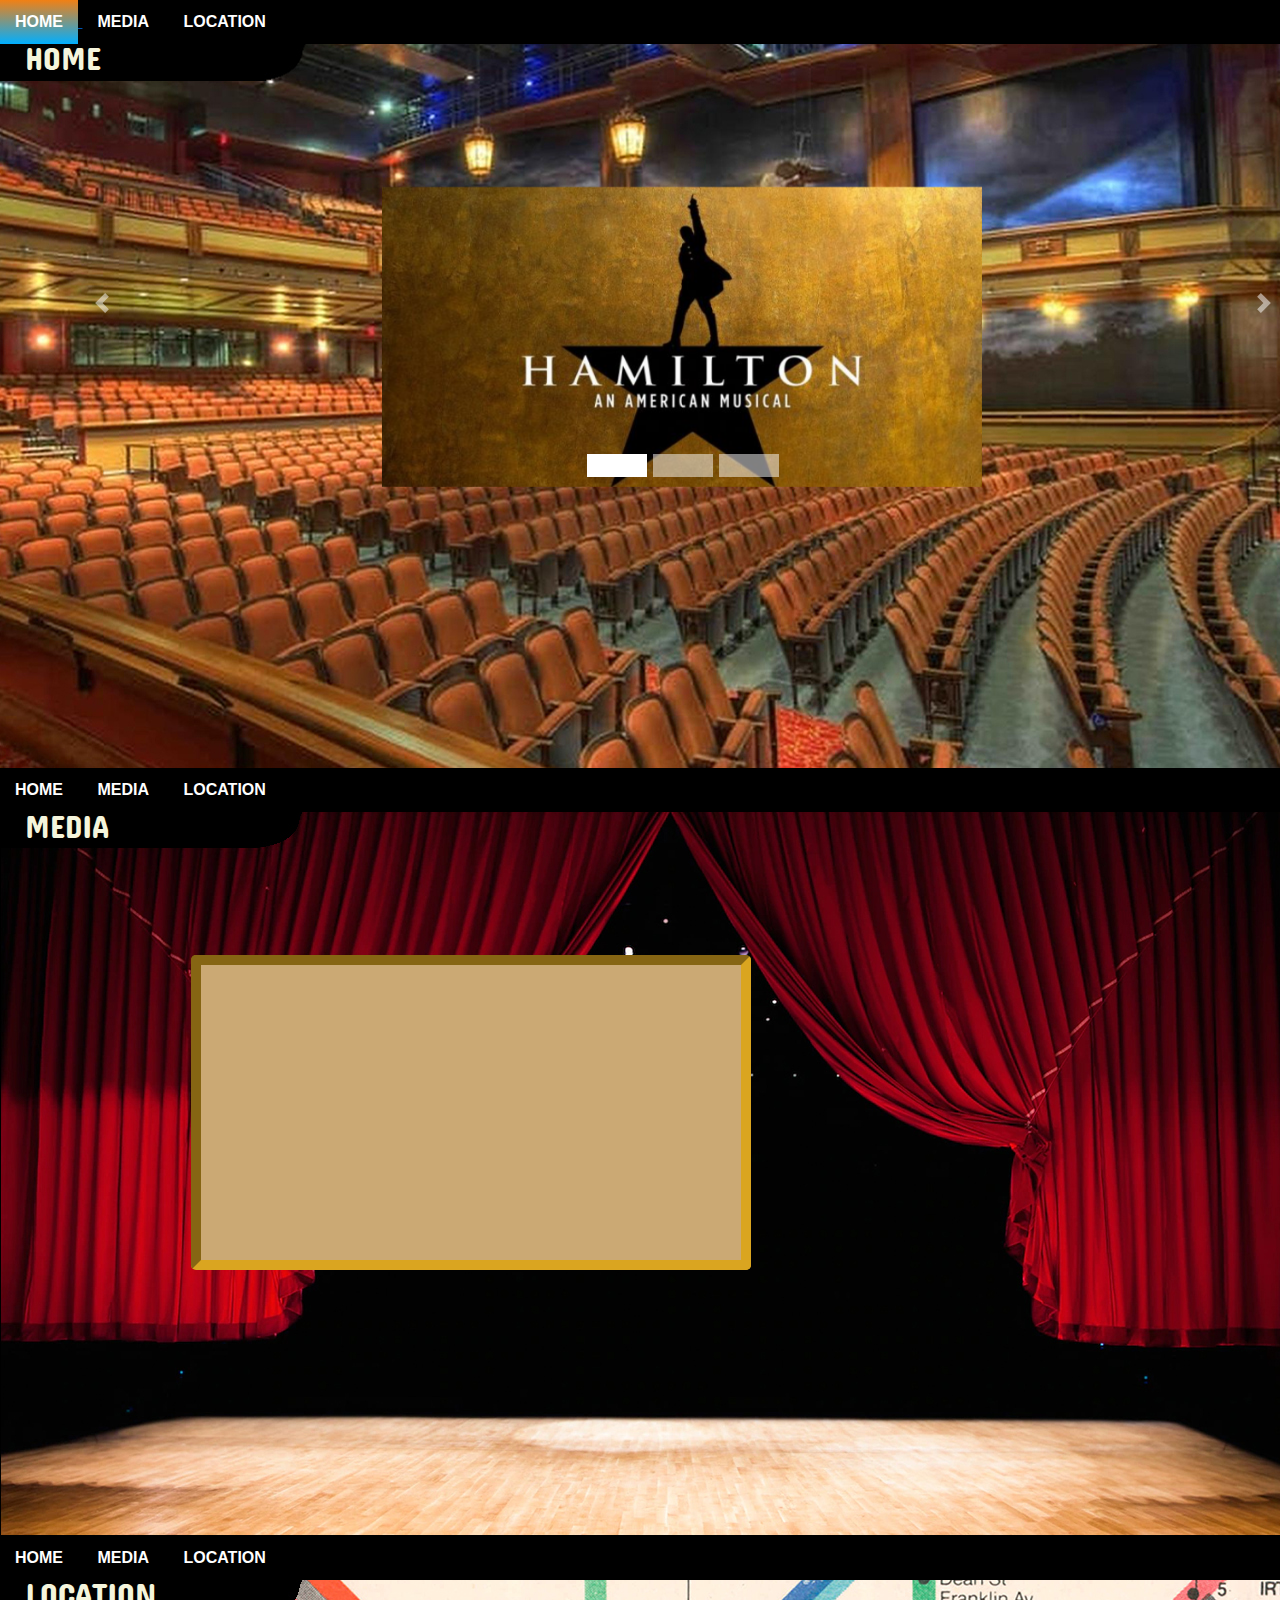
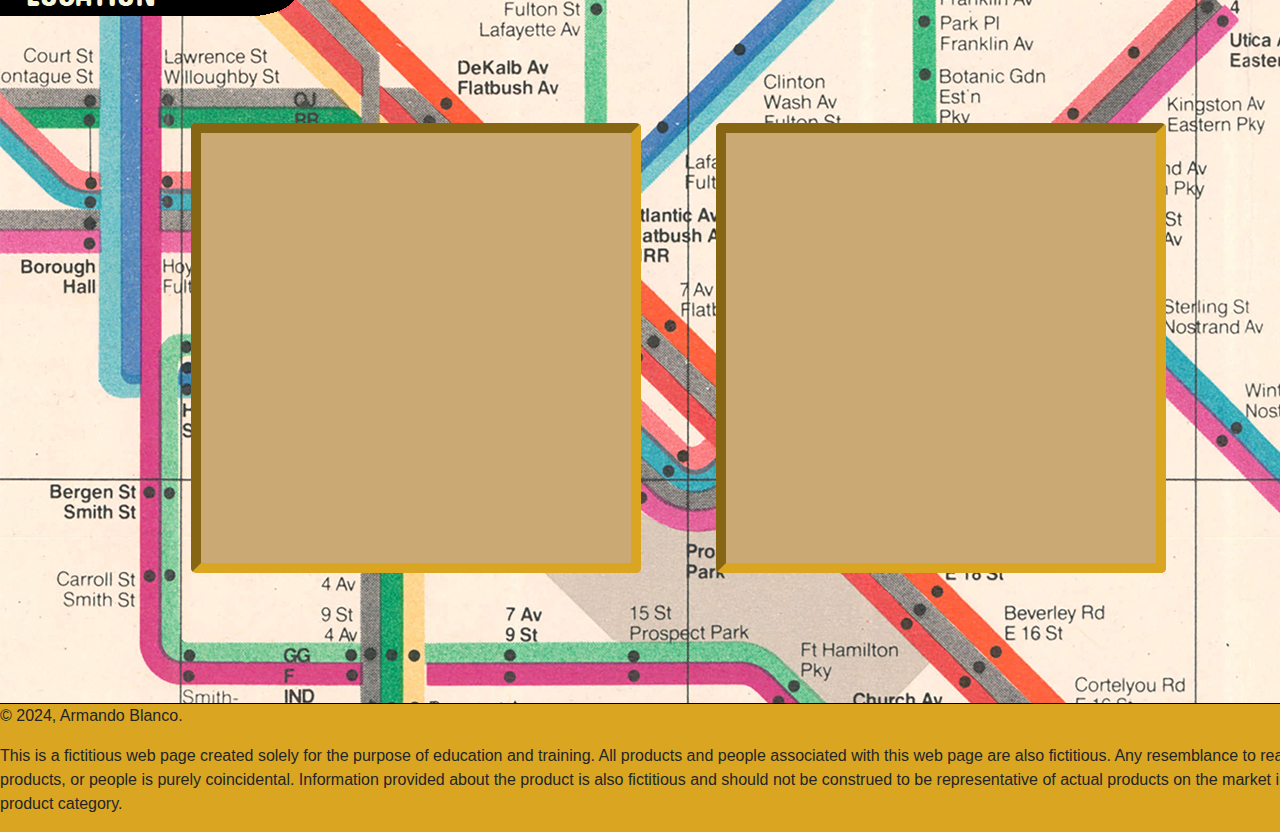
==== gra1144cp4armandoblanco2024/index.html @ cc16aac5 "Add files via upload" ====
<!doctype html>
<html>
<head>
<meta charset="UTF-8">
<title>Broadway Theater, New York| armando blanco2024</title>
	
	<title>Bootstrap Example</title>
  <meta charset="utf-8">
  <meta name="viewport" content="width=device-width, initial-scale=1">
  <link rel="stylesheet" href="https://cdn.jsdelivr.net/npm/bootstrap@4.6.2/dist/css/bootstrap.min.css">
  <script src="https://cdn.jsdelivr.net/npm/jquery@3.7.1/dist/jquery.slim.min.js"></script>
  <script src="https://cdn.jsdelivr.net/npm/popper.js@1.16.1/dist/umd/popper.min.js"></script>
  <script src="https://cdn.jsdelivr.net/npm/bootstrap@4.6.2/dist/js/bootstrap.bundle.min.js"></script>
	
	
	<link rel="preconnect" href="https://fonts.googleapis.com">
<link rel="preconnect" href="https://fonts.gstatic.com" crossorigin>
<link href="https://fonts.googleapis.com/css2?family=Concert+One&display=swap" rel="stylesheet">
<style type="text/css">
body {
	margin: 0;
	background-color:goldenrod;		
}
wrapper {
	width: 1366px;
	margin: 0 auto;
	display: block;
		
}
section {
	height: 768px;
	
	margin:auto;
}
nav {
	
	background-color: black;
}
ul {
	padding: 0px;
	margin: 0px;
}
li {
	display: inline-block;
	padding: 10px 15px;
	font-family: Helvetica;
	color: white;
	font-weight: bold;
}
li:hover {
	background-image: background-image: -webkit-linear-gradient(270deg,rgba(241,128,20,1.00) 0%,rgba(0,175,255,1.00) 100%);
	background-image: -moz-linear-gradient(270deg,rgba(241,128,20,1.00) 0%,rgba(0,175,255,1.00) 100%);
	background-image: -o-linear-gradient(270deg,rgba(241,128,20,1.00) 0%,rgba(0,175,255,1.00) 100%);
	background-image: linear-gradient(180deg,rgba(241,128,20,1.00) 0%,rgba(0,175,255,1.00) 100%);
}
#home {
	background-image: url("theater.jpg");
	
}
#media{
	background-image: url("stage.jpg")
	
	}
#location{
	background-image: url("map.jpg")

	}
h2 {
	
	height:80px;
	width:1366px;
	margin: -5px 25px 0;
	padding: 0;
	font-family: "Concert One", sans-serif;
	font-size: xx-large;
	color: beige;
	
}

iframe{
	display:inline-block;
	margin: 5% 14%;
	border-width: 10px;
	border-color: #DAA520;
	border-radius: 5px;
	background-color: #CBA974;
	}
	
footer{
	width:1366px;
	margin: auto;
	}
	
		
	.carousel-inner img {
	margin-left: 28%;
	margin-top: 5%;	
	margin-right: 25%;
    width: 600px;
    height: 300px;
  }
	
</style>
</head>

<body>
<wrapper>
<header></header>
	
<section id="home">
  <nav>
    <ul>
      <a href="#home">
      <li>HOME</li>
      </a>
      <a href="#media">
      <li>MEDIA</li>
      </a>
      <a href="#location">
      <li>LOCATION</li>
      </a>
    </ul>
  </nav>
	<h2>HOME</h2>
	
	<div id="demo" class="carousel slide" data-ride="carousel">

  <!-- Indicators -->
  <ul class="carousel-indicators">
    <li data-target="#demo" data-slide-to="0" class="active"></li>
    <li data-target="#demo" data-slide-to="1"></li>
    <li data-target="#demo" data-slide-to="2"></li>
  </ul>
  
  <!-- The slideshow -->
  <div class="carousel-inner">
    <div class="carousel-item active">
      <img src="hamilton.jpg" alt="Los Angeles" width="600" height="250">
    </div>
    <div class="carousel-item">
      <img src="wicked.jpg" alt="Chicago" width="600" height="250">
    </div>
    <div class="carousel-item">
      <img src="newsies.webp" alt="New York" width="600" height="250">
    </div>
  </div>
  
  <!-- Left and right controls -->
  <a class="carousel-control-prev" href="#demo" data-slide="prev">
    <span class="carousel-control-prev-icon"></span>
  </a>
  <a class="carousel-control-next" href="#demo" data-slide="next">
    <span class="carousel-control-next-icon"></span>
  </a>
</div>
	
</section>
	
<section id="media">
  <nav>
    <ul>
      <a href="#home">
      <li>HOME</li>
      </a>
      <a href="#media">
      <li>MEDIA</li>
      </a>
      <a href="#location">
      <li>LOCATION</li>
      </a>
    </ul>
  </nav>
	<h2>MEDIA</h2>
	<iframe width="560" height="315" src="https://www.youtube.com/embed/323v_FtWqvo?si=F3NWPYlAeRacxbxZ" title="YouTube video player" frameborder="0" allow="accelerometer; autoplay; clipboard-write; encrypted-media; gyroscope; picture-in-picture; web-share" referrerpolicy="strict-origin-when-cross-origin" allowfullscreen></iframe>
</section>
	
<section id="location">
  <nav>
    <ul>
      <a href="#home">
      <li>HOME</li>
      </a>
      <a href="#media">
      <li>MEDIA</li>
      </a>
      <a href="#location">
      <li>LOCATION</li>
      </a>
    </ul>
  </nav>
	<h2>LOCATION</h2>
<iframe src="https://www.google.com/maps/embed?pb=!1m18!1m12!1m3!1d3021.9443753612454!2d-73.98763145640976!3d40.76324814316389!2m3!1f0!2f0!3f0!3m2!1i1024!2i768!4f13.1!3m3!1m2!1s0x89c2585665784711%3A0x5bbfed74cc606bf6!2sBroadway%20Theatre!5e0!3m2!1sen!2sus!4v1728077493712!5m2!1sen!2sus" style="margin-right: 25px" width="450" height="450"  allowfullscreen="" loading="lazy" referrerpolicy="no-referrer-when-downgrade"></iframe>

<iframe src="https://calendar.google.com/calendar/embed?height=600&wkst=1&ctz=America%2FNew_York&bgcolor=%23ffffff&title=Broadway%20Theater&src=YXJtYW5kbzQwMC5iY0BnbWFpbC5jb20&src=YWRkcmVzc2Jvb2sjY29udGFjdHNAZ3JvdXAudi5jYWxlbmRhci5nb29nbGUuY29t&src=MmY0MmIwYWYxY2VmZDI5NjJiMGRhODY1Yjg2NDNiOTc5NmU0NWM2NjdlMDdmODhkYTRlMjQ1MTg5Mjg3YjhkNEBncm91cC5jYWxlbmRhci5nb29nbGUuY29t&src=ZW4udXNhI2hvbGlkYXlAZ3JvdXAudi5jYWxlbmRhci5nb29nbGUuY29t&color=%237986CB&color=%2333B679&color=%23616161&color=%230B8043" style="margin-left: 45px" width="450" height="450" frameborder="0" scrolling="no"></iframe>
	
</section>
	
<footer>
<p>© 2024, Armando Blanco.</p>
<p>This is a fictitious web page created solely for the purpose of education and training. All products and people associated with this web page are also fictitious. Any resemblance to real brands, products, or people is purely coincidental. Information provided about the product is also fictitious and should not be construed to be representative of actual products on the market in a similar product category.</p>
</footer>
</wrapper>
	
</body>
</html>
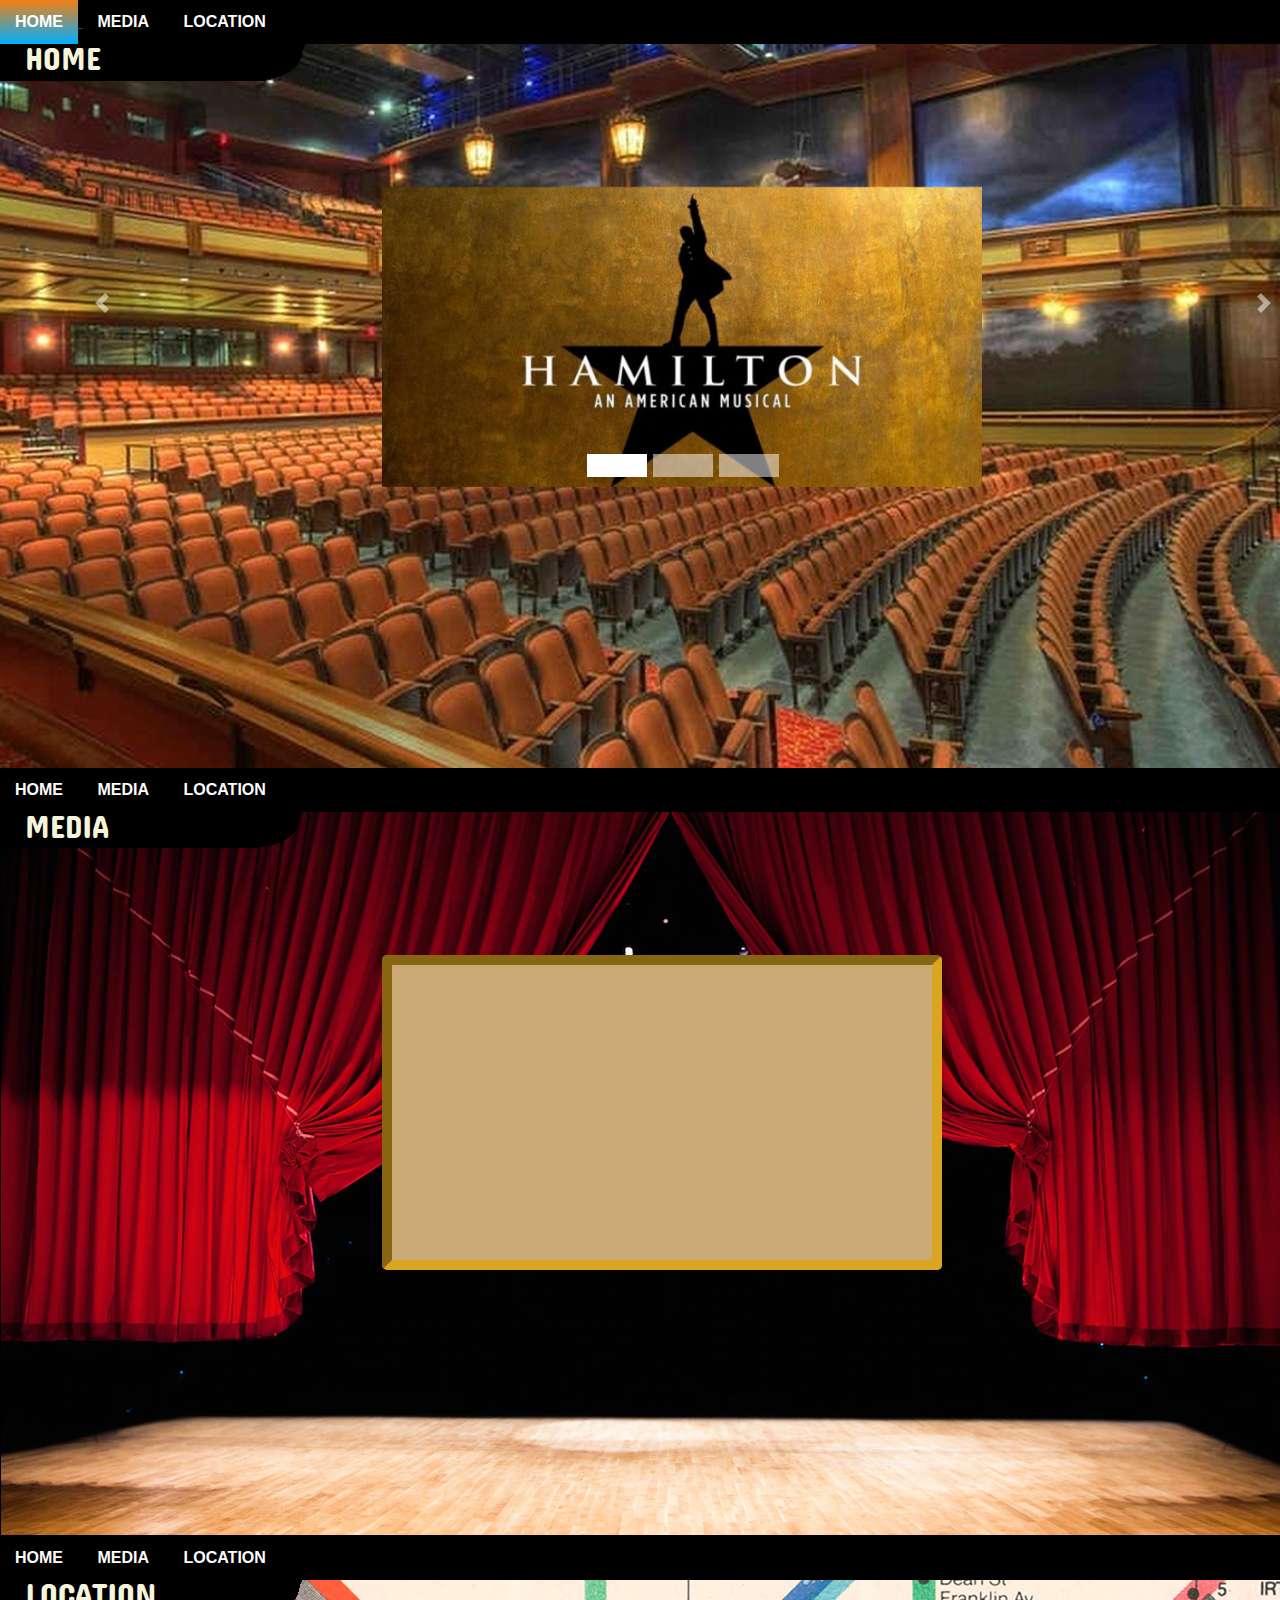
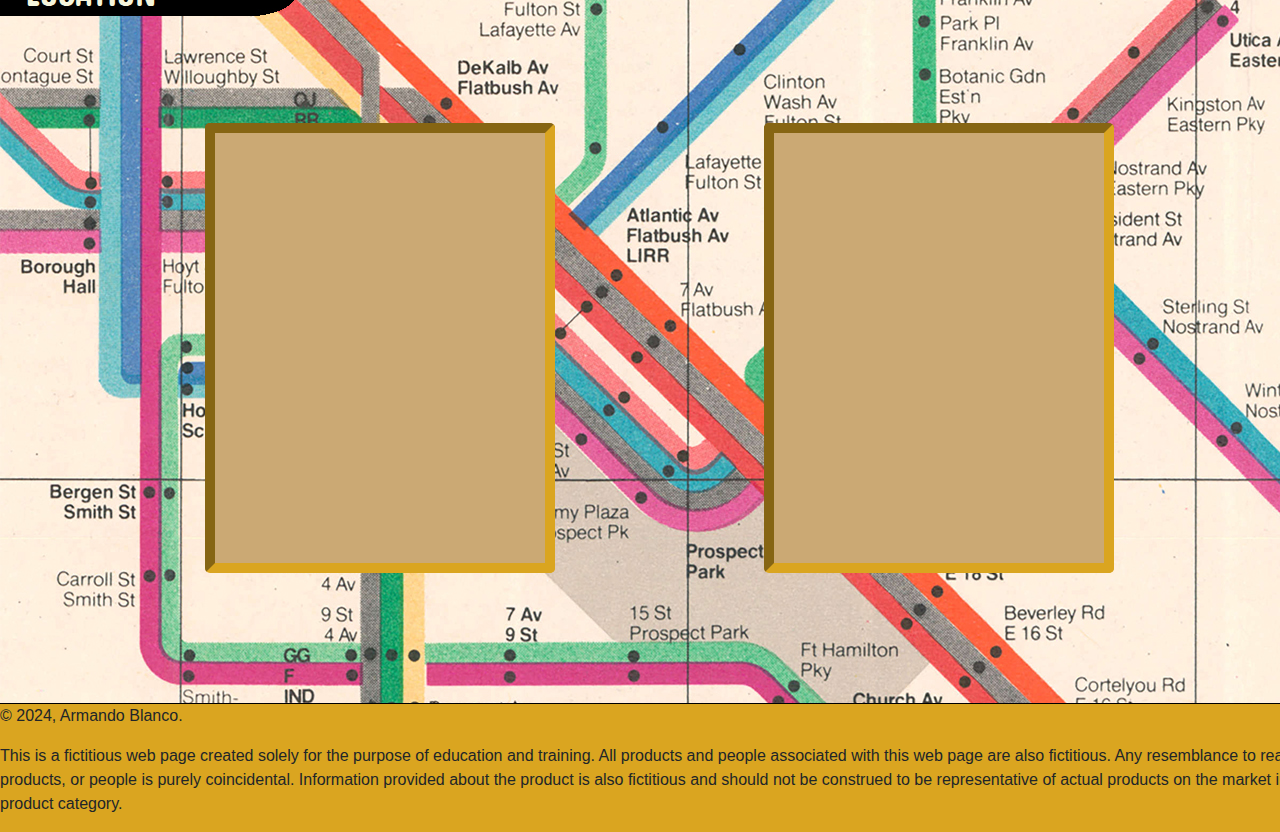
==== commit 9c372372: "Add files via upload" ====
--- a/gra1144cp4armandoblanco2024/index.html
+++ b/gra1144cp4armandoblanco2024/index.html
@@ -1,205 +1,205 @@
-<!doctype html>
-<html>
-<head>
-<meta charset="UTF-8">
-<title>Broadway Theater, New York| armando blanco2024</title>
-	
-	<title>Bootstrap Example</title>
-  <meta charset="utf-8">
-  <meta name="viewport" content="width=device-width, initial-scale=1">
-  <link rel="stylesheet" href="https://cdn.jsdelivr.net/npm/bootstrap@4.6.2/dist/css/bootstrap.min.css">
-  <script src="https://cdn.jsdelivr.net/npm/jquery@3.7.1/dist/jquery.slim.min.js"></script>
-  <script src="https://cdn.jsdelivr.net/npm/popper.js@1.16.1/dist/umd/popper.min.js"></script>
-  <script src="https://cdn.jsdelivr.net/npm/bootstrap@4.6.2/dist/js/bootstrap.bundle.min.js"></script>
-	
-	
-	<link rel="preconnect" href="https://fonts.googleapis.com">
-<link rel="preconnect" href="https://fonts.gstatic.com" crossorigin>
-<link href="https://fonts.googleapis.com/css2?family=Concert+One&display=swap" rel="stylesheet">
-<style type="text/css">
-body {
-	margin: 0;
-	background-color:goldenrod;		
-}
-wrapper {
-	width: 1366px;
-	margin: 0 auto;
-	display: block;
-		
-}
-section {
-	height: 768px;
-	
-	margin:auto;
-}
-nav {
-	
-	background-color: black;
-}
-ul {
-	padding: 0px;
-	margin: 0px;
-}
-li {
-	display: inline-block;
-	padding: 10px 15px;
-	font-family: Helvetica;
-	color: white;
-	font-weight: bold;
-}
-li:hover {
-	background-image: background-image: -webkit-linear-gradient(270deg,rgba(241,128,20,1.00) 0%,rgba(0,175,255,1.00) 100%);
-	background-image: -moz-linear-gradient(270deg,rgba(241,128,20,1.00) 0%,rgba(0,175,255,1.00) 100%);
-	background-image: -o-linear-gradient(270deg,rgba(241,128,20,1.00) 0%,rgba(0,175,255,1.00) 100%);
-	background-image: linear-gradient(180deg,rgba(241,128,20,1.00) 0%,rgba(0,175,255,1.00) 100%);
-}
-#home {
-	background-image: url("theater.jpg");
-	
-}
-#media{
-	background-image: url("stage.jpg")
-	
-	}
-#location{
-	background-image: url("map.jpg")
-
-	}
-h2 {
-	
-	height:80px;
-	width:1366px;
-	margin: -5px 25px 0;
-	padding: 0;
-	font-family: "Concert One", sans-serif;
-	font-size: xx-large;
-	color: beige;
-	
-}
-
-iframe{
-	display:inline-block;
-	margin: 5% 14%;
-	border-width: 10px;
-	border-color: #DAA520;
-	border-radius: 5px;
-	background-color: #CBA974;
-	}
-	
-footer{
-	width:1366px;
-	margin: auto;
-	}
-	
-		
-	.carousel-inner img {
-	margin-left: 28%;
-	margin-top: 5%;	
-	margin-right: 25%;
-    width: 600px;
-    height: 300px;
-  }
-	
-</style>
-</head>
-
-<body>
-<wrapper>
-<header></header>
-	
-<section id="home">
-  <nav>
-    <ul>
-      <a href="#home">
-      <li>HOME</li>
-      </a>
-      <a href="#media">
-      <li>MEDIA</li>
-      </a>
-      <a href="#location">
-      <li>LOCATION</li>
-      </a>
-    </ul>
-  </nav>
-	<h2>HOME</h2>
-	
-	<div id="demo" class="carousel slide" data-ride="carousel">
-
-  <!-- Indicators -->
-  <ul class="carousel-indicators">
-    <li data-target="#demo" data-slide-to="0" class="active"></li>
-    <li data-target="#demo" data-slide-to="1"></li>
-    <li data-target="#demo" data-slide-to="2"></li>
-  </ul>
-  
-  <!-- The slideshow -->
-  <div class="carousel-inner">
-    <div class="carousel-item active">
-      <img src="hamilton.jpg" alt="Los Angeles" width="600" height="250">
-    </div>
-    <div class="carousel-item">
-      <img src="wicked.jpg" alt="Chicago" width="600" height="250">
-    </div>
-    <div class="carousel-item">
-      <img src="newsies.webp" alt="New York" width="600" height="250">
-    </div>
-  </div>
-  
-  <!-- Left and right controls -->
-  <a class="carousel-control-prev" href="#demo" data-slide="prev">
-    <span class="carousel-control-prev-icon"></span>
-  </a>
-  <a class="carousel-control-next" href="#demo" data-slide="next">
-    <span class="carousel-control-next-icon"></span>
-  </a>
-</div>
-	
-</section>
-	
-<section id="media">
-  <nav>
-    <ul>
-      <a href="#home">
-      <li>HOME</li>
-      </a>
-      <a href="#media">
-      <li>MEDIA</li>
-      </a>
-      <a href="#location">
-      <li>LOCATION</li>
-      </a>
-    </ul>
-  </nav>
-	<h2>MEDIA</h2>
-	<iframe width="560" height="315" src="https://www.youtube.com/embed/323v_FtWqvo?si=F3NWPYlAeRacxbxZ" title="YouTube video player" frameborder="0" allow="accelerometer; autoplay; clipboard-write; encrypted-media; gyroscope; picture-in-picture; web-share" referrerpolicy="strict-origin-when-cross-origin" allowfullscreen></iframe>
-</section>
-	
-<section id="location">
-  <nav>
-    <ul>
-      <a href="#home">
-      <li>HOME</li>
-      </a>
-      <a href="#media">
-      <li>MEDIA</li>
-      </a>
-      <a href="#location">
-      <li>LOCATION</li>
-      </a>
-    </ul>
-  </nav>
-	<h2>LOCATION</h2>
-<iframe src="https://www.google.com/maps/embed?pb=!1m18!1m12!1m3!1d3021.9443753612454!2d-73.98763145640976!3d40.76324814316389!2m3!1f0!2f0!3f0!3m2!1i1024!2i768!4f13.1!3m3!1m2!1s0x89c2585665784711%3A0x5bbfed74cc606bf6!2sBroadway%20Theatre!5e0!3m2!1sen!2sus!4v1728077493712!5m2!1sen!2sus" style="margin-right: 25px" width="450" height="450"  allowfullscreen="" loading="lazy" referrerpolicy="no-referrer-when-downgrade"></iframe>
-
-<iframe src="https://calendar.google.com/calendar/embed?height=600&wkst=1&ctz=America%2FNew_York&bgcolor=%23ffffff&title=Broadway%20Theater&src=YXJtYW5kbzQwMC5iY0BnbWFpbC5jb20&src=YWRkcmVzc2Jvb2sjY29udGFjdHNAZ3JvdXAudi5jYWxlbmRhci5nb29nbGUuY29t&src=MmY0MmIwYWYxY2VmZDI5NjJiMGRhODY1Yjg2NDNiOTc5NmU0NWM2NjdlMDdmODhkYTRlMjQ1MTg5Mjg3YjhkNEBncm91cC5jYWxlbmRhci5nb29nbGUuY29t&src=ZW4udXNhI2hvbGlkYXlAZ3JvdXAudi5jYWxlbmRhci5nb29nbGUuY29t&color=%237986CB&color=%2333B679&color=%23616161&color=%230B8043" style="margin-left: 45px" width="450" height="450" frameborder="0" scrolling="no"></iframe>
-	
-</section>
-	
-<footer>
-<p>© 2024, Armando Blanco.</p>
-<p>This is a fictitious web page created solely for the purpose of education and training. All products and people associated with this web page are also fictitious. Any resemblance to real brands, products, or people is purely coincidental. Information provided about the product is also fictitious and should not be construed to be representative of actual products on the market in a similar product category.</p>
-</footer>
-</wrapper>
-	
-</body>
-</html>
+<!doctype html>
+<html>
+<head>
+<meta charset="UTF-8">
+<title>Broadway Theater, New York| armando blanco2024</title>
+	
+	<title>Bootstrap Example</title>
+  <meta charset="utf-8">
+  <meta name="viewport" content="width=device-width, initial-scale=1">
+  <link rel="stylesheet" href="https://cdn.jsdelivr.net/npm/bootstrap@4.6.2/dist/css/bootstrap.min.css">
+  <script src="https://cdn.jsdelivr.net/npm/jquery@3.7.1/dist/jquery.slim.min.js"></script>
+  <script src="https://cdn.jsdelivr.net/npm/popper.js@1.16.1/dist/umd/popper.min.js"></script>
+  <script src="https://cdn.jsdelivr.net/npm/bootstrap@4.6.2/dist/js/bootstrap.bundle.min.js"></script>
+	
+	
+	<link rel="preconnect" href="https://fonts.googleapis.com">
+<link rel="preconnect" href="https://fonts.gstatic.com" crossorigin>
+<link href="https://fonts.googleapis.com/css2?family=Concert+One&display=swap" rel="stylesheet">
+<style type="text/css">
+body {
+	margin: 0;
+	background-color:goldenrod;		
+}
+wrapper {
+	width: 1366px;
+	margin: 0 auto;
+	display: block;
+		
+}
+section {
+	height: 768px;
+	
+	margin:auto;
+}
+nav {
+	
+	background-color: black;
+}
+ul {
+	padding: 0px;
+	margin: 0px;
+}
+li {
+	display: inline-block;
+	padding: 10px 15px;
+	font-family: Helvetica;
+	color: white;
+	font-weight: bold;
+}
+li:hover {
+	background-image: background-image: -webkit-linear-gradient(270deg,rgba(241,128,20,1.00) 0%,rgba(0,175,255,1.00) 100%);
+	background-image: -moz-linear-gradient(270deg,rgba(241,128,20,1.00) 0%,rgba(0,175,255,1.00) 100%);
+	background-image: -o-linear-gradient(270deg,rgba(241,128,20,1.00) 0%,rgba(0,175,255,1.00) 100%);
+	background-image: linear-gradient(180deg,rgba(241,128,20,1.00) 0%,rgba(0,175,255,1.00) 100%);
+}
+#home {
+	background-image: url("theater.jpg");
+	
+}
+#media{
+	background-image: url("stage.jpg")
+	
+	}
+#location{
+	background-image: url("map.jpg")
+
+	}
+h2 {
+	
+	height:80px;
+	width:1366px;
+	margin: -5px 25px 0;
+	padding: 0;
+	font-family: "Concert One", sans-serif;
+	font-size: xx-large;
+	color: beige;
+	
+}
+
+iframe{
+	display:inline-block;
+	margin: 5% 28%;
+	border-width: 10px;
+	border-color: #DAA520;
+	border-radius: 5px;
+	background-color: #CBA974;
+	}
+	
+footer{
+	width:1366px;
+	margin: auto;
+	}
+	
+		
+	.carousel-inner img {
+	margin-left: 28%;
+	margin-top: 5%;	
+	margin-right: 25%;
+    width: 600px;
+    height: 300px;
+  }
+	
+</style>
+</head>
+
+<body>
+<wrapper>
+<header></header>
+	
+<section id="home">
+  <nav>
+    <ul>
+      <a href="#home">
+      <li>HOME</li>
+      </a>
+      <a href="#media">
+      <li>MEDIA</li>
+      </a>
+      <a href="#location">
+      <li>LOCATION</li>
+      </a>
+    </ul>
+  </nav>
+	<h2>HOME</h2>
+	
+	<div id="demo" class="carousel slide" data-ride="carousel">
+
+  <!-- Indicators -->
+  <ul class="carousel-indicators">
+    <li data-target="#demo" data-slide-to="0" class="active"></li>
+    <li data-target="#demo" data-slide-to="1"></li>
+    <li data-target="#demo" data-slide-to="2"></li>
+  </ul>
+  
+  <!-- The slideshow -->
+  <div class="carousel-inner">
+    <div class="carousel-item active">
+      <img src="hamilton.jpg" alt="Los Angeles" width="600" height="250">
+    </div>
+    <div class="carousel-item">
+      <img src="wicked.jpg" alt="Chicago" width="600" height="250">
+    </div>
+    <div class="carousel-item">
+      <img src="newsies.webp" alt="New York" width="600" height="250">
+    </div>
+  </div>
+  
+  <!-- Left and right controls -->
+  <a class="carousel-control-prev" href="#demo" data-slide="prev">
+    <span class="carousel-control-prev-icon"></span>
+  </a>
+  <a class="carousel-control-next" href="#demo" data-slide="next">
+    <span class="carousel-control-next-icon"></span>
+  </a>
+</div>
+	
+</section>
+	
+<section id="media">
+  <nav>
+    <ul>
+      <a href="#home">
+      <li>HOME</li>
+      </a>
+      <a href="#media">
+      <li>MEDIA</li>
+      </a>
+      <a href="#location">
+      <li>LOCATION</li>
+      </a>
+    </ul>
+  </nav>
+	<h2>MEDIA</h2>
+	<iframe width="560" height="315" src="https://www.youtube.com/embed/323v_FtWqvo?si=F3NWPYlAeRacxbxZ" title="YouTube video player" frameborder="0" allow="accelerometer; autoplay; clipboard-write; encrypted-media; gyroscope; picture-in-picture; web-share" referrerpolicy="strict-origin-when-cross-origin" allowfullscreen></iframe>
+</section>
+	
+<section id="location">
+  <nav>
+    <ul>
+      <a href="#home">
+      <li>HOME</li>
+      </a>
+      <a href="#media">
+      <li>MEDIA</li>
+      </a>
+      <a href="#location">
+      <li>LOCATION</li>
+      </a>
+    </ul>
+  </nav>
+	<h2>LOCATION</h2>
+<iframe src="https://www.google.com/maps/embed?pb=!1m18!1m12!1m3!1d3021.9443753612454!2d-73.98763145640976!3d40.76324814316389!2m3!1f0!2f0!3f0!3m2!1i1024!2i768!4f13.1!3m3!1m2!1s0x89c2585665784711%3A0x5bbfed74cc606bf6!2sBroadway%20Theatre!5e0!3m2!1sen!2sus!4v1728077493712!5m2!1sen!2sus" style="margin: 5% 5% 5% 15%" width="350" height="450"  allowfullscreen="" loading="lazy" referrerpolicy="no-referrer-when-downgrade"></iframe>
+
+<iframe src="https://calendar.google.com/calendar/embed?height=600&wkst=1&ctz=America%2FNew_York&bgcolor=%23ffffff&title=Broadway%20Theater&src=YXJtYW5kbzQwMC5iY0BnbWFpbC5jb20&src=YWRkcmVzc2Jvb2sjY29udGFjdHNAZ3JvdXAudi5jYWxlbmRhci5nb29nbGUuY29t&src=MmY0MmIwYWYxY2VmZDI5NjJiMGRhODY1Yjg2NDNiOTc5NmU0NWM2NjdlMDdmODhkYTRlMjQ1MTg5Mjg3YjhkNEBncm91cC5jYWxlbmRhci5nb29nbGUuY29t&src=ZW4udXNhI2hvbGlkYXlAZ3JvdXAudi5jYWxlbmRhci5nb29nbGUuY29t&color=%237986CB&color=%2333B679&color=%23616161&color=%230B8043" style="margin: 5% 10% " width="350" height="450" frameborder="0" scrolling="no"></iframe>
+	
+</section>
+	
+<footer>
+<p>© 2024, Armando Blanco.</p>
+<p>This is a fictitious web page created solely for the purpose of education and training. All products and people associated with this web page are also fictitious. Any resemblance to real brands, products, or people is purely coincidental. Information provided about the product is also fictitious and should not be construed to be representative of actual products on the market in a similar product category.</p>
+</footer>
+</wrapper>
+	
+</body>
+</html>
